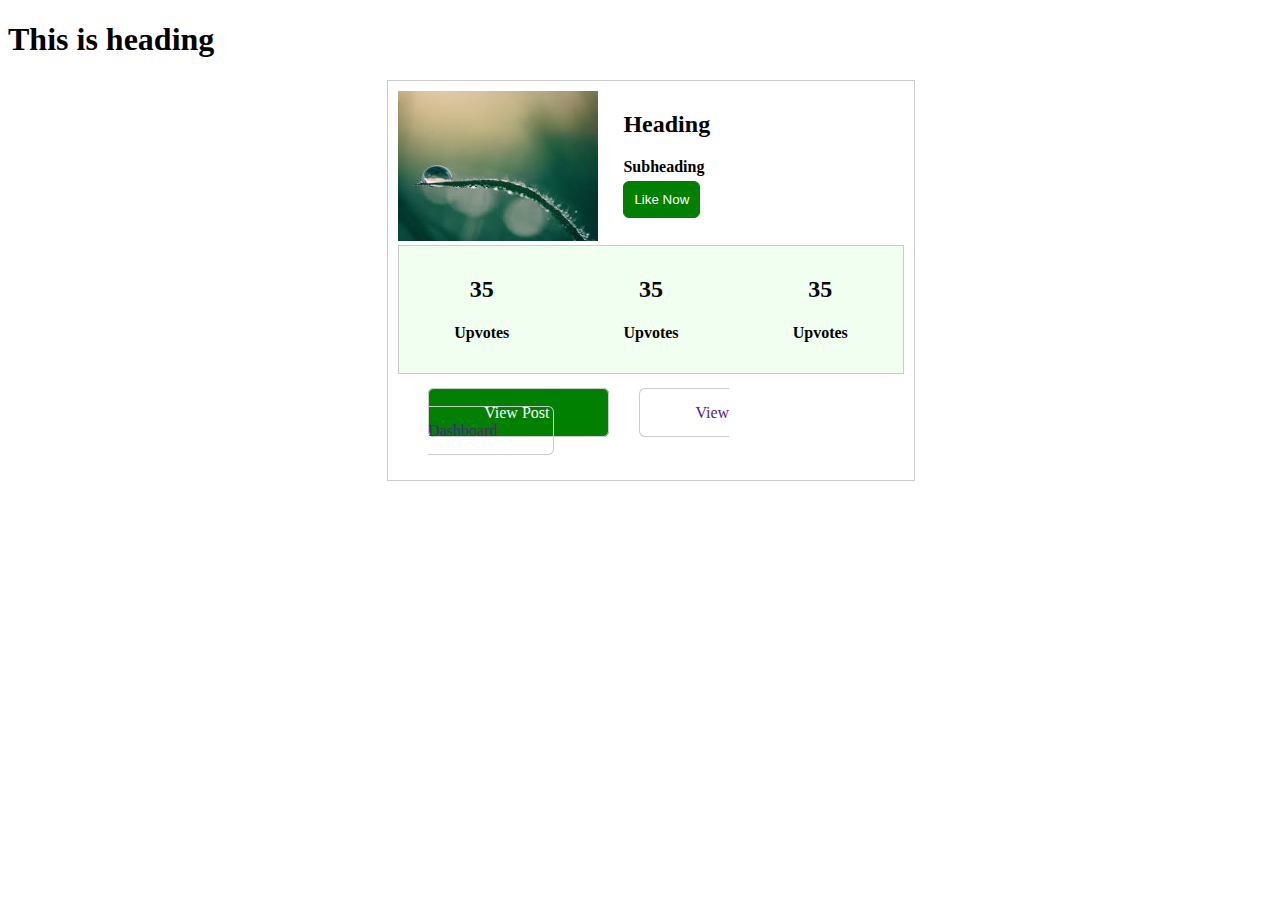
==== index.html @ 307f573d "adding new files" ====
<!DOCTYPE html>
<html>
    <head>
        <title> Welcome React </title>
        <link href="style.css" rel="stylesheet">
    </head>
    <body>
        <h1> This is heading </h1>

        <div class="box">
            <div class="d-flex">
                <div>
                    <img class="img-1" src="images/img1.jpg"/>
                </div>
                <div class="pl-5">
                    <h2> Heading </h2>
                    <strong> Subheading</strong>
                    <div class="mt-5">
                        <button class="button"> Like Now </button>
                    </div>
                    
                </div>
            </div>

            <div class="box-count text-center">
               <div class="d-flex">
                    <div class="w-33">
                        <h2> 35</h2>
                        <h4> Upvotes </h4>
                    </div>
                    <div class="pl-5 w-33">
                        <h2> 35</h2>
                        <h4> Upvotes </h4>
                    </div>
                    <div class="pl-5 w-33">
                        <h2> 35</h2>
                        <h4> Upvotes </h4>
                    </div>
               </div>

            </div>

            <div class="mt-10">
                <a href="" class="button-lg bg-green text-white"> View Post </a>

                <a href=""  class="button-lg"> View Dashboard </a>

            </div>
        </div>


    </body>
</html>
---- style.css ----
.box{
    border:1px solid #ccc;
    padding: 10px;
    width:40%;
    margin-left:30%;
}

.d-flex{
    display: flex;
}

.img-1{
    width:200px;
}

.button{
    background-color: green;
    color:#fff;
    padding: 10px;
    border-radius: 6px;
    border:1px solid green;
}

.pl-5{
    padding-left: 5%;
}
.mt-5{
    margin-top:5px;
}

.box-count{
    border:1px solid #ccc;
    background-color: honeydew;
    padding: 10px;
}

.text-center{
    text-align: center;
}

.w-33{
 width:33%;
}

.button-lg{
    padding: 15px 55px;
    border: 1px solid #ccc;
    margin-right: 30px;
    text-decoration: none;
   border-radius: 6px;
}

.mt-10{
    margin:30px;
}

.bg-green{
    background-color: green;
}
.text-white{
    color:#fff;
}
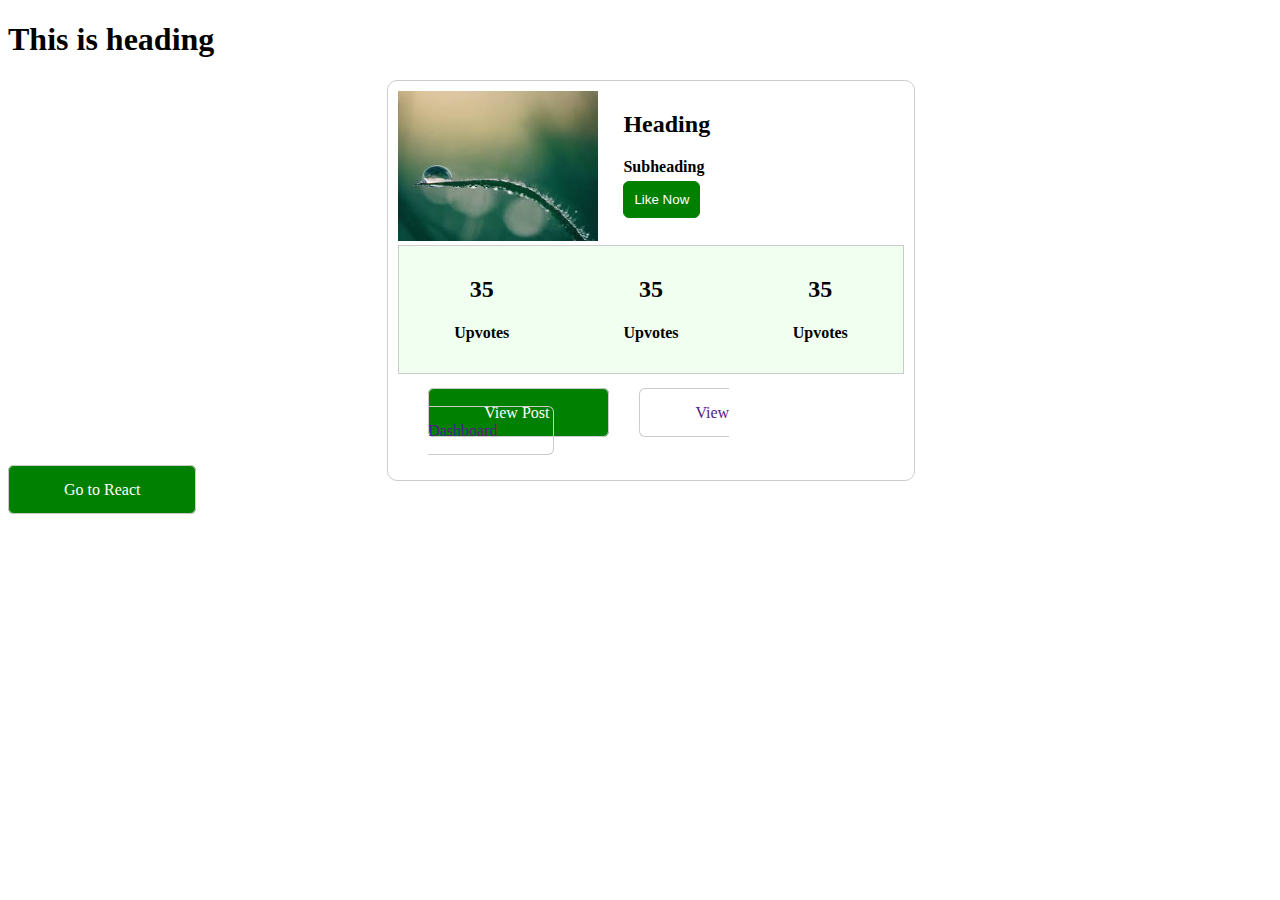
==== commit 71a1a001: "Adding files" ====
--- a/index.html
+++ b/index.html
@@ -37,15 +37,18 @@
                         <h4> Upvotes </h4>
                     </div>
                </div>
-
             </div>
 
             <div class="mt-10">
                 <a href="" class="button-lg bg-green text-white"> View Post </a>
+                <a href=""  class="button-lg"> View Dashboard </a>
+            </div>
 
-                <a href=""  class="button-lg"> View Dashboard </a>
+            
+        </div>
 
-            </div>
+        <div>
+            <a href="template.html" target="_blank" class="button-lg bg-green text-white"> Go to React </a>
         </div>
 
 
--- a/style.css
+++ b/style.css
@@ -4,6 +4,7 @@
     padding: 10px;
     width:40%;
     margin-left:30%;
+    border-radius: 10px;
 }
 
 .d-flex{
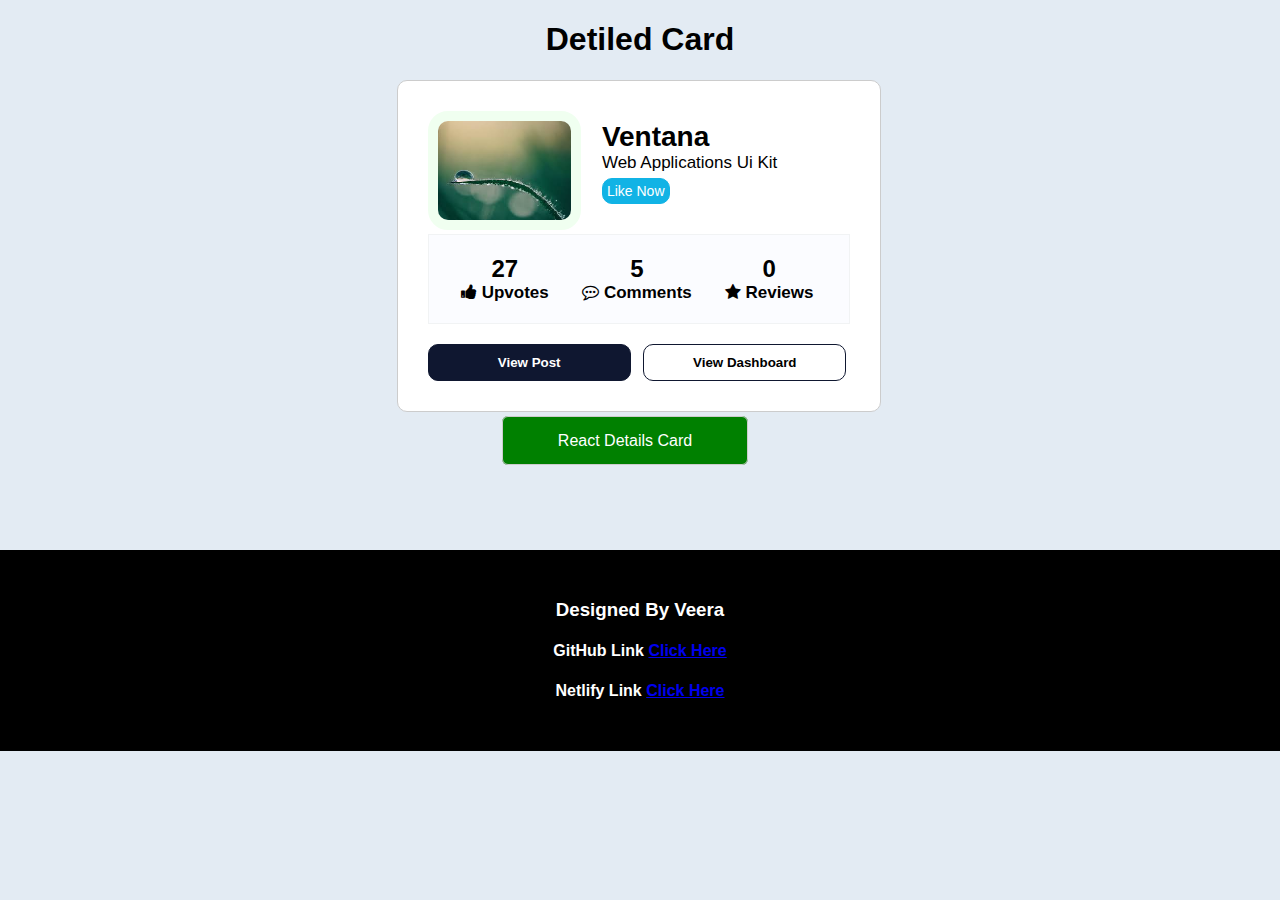
==== commit b4e66711: "adding files" ====
--- a/index.html
+++ b/index.html
@@ -3,53 +3,65 @@
     <head>
         <title> Welcome React </title>
         <link href="style.css" rel="stylesheet">
+        <link rel="stylesheet" href="https://cdnjs.cloudflare.com/ajax/libs/font-awesome/4.7.0/css/font-awesome.min.css">
     </head>
     <body>
-        <h1> This is heading </h1>
-
-        <div class="box">
+        <div class="text-center">
+            <h1>Detiled  Card </h1>
+        </div>
+      
+        <div class="card">
             <div class="d-flex">
                 <div>
-                    <img class="img-1" src="images/img1.jpg"/>
+                    <img class="card-img" src="images/img1.jpg"/>
                 </div>
                 <div class="pl-5">
-                    <h2> Heading </h2>
-                    <strong> Subheading</strong>
+                    <div class="card-heading"> Ventana </div>
+                    <div class="card-subheading"> Web Applications Ui Kit </div>
                     <div class="mt-5">
-                        <button class="button"> Like Now </button>
+                        <button class="card-button"> Like Now </button>
                     </div>
-                    
                 </div>
             </div>
 
             <div class="box-count text-center">
                <div class="d-flex">
                     <div class="w-33">
-                        <h2> 35</h2>
-                        <h4> Upvotes </h4>
+                        <div class="count"> 27</div>
+                        <div class="count-text"> <i class="fa fa-thumbs-up"></i> Upvotes </div>
                     </div>
-                    <div class="pl-5 w-33">
-                        <h2> 35</h2>
-                        <h4> Upvotes </h4>
+                    <div class="w-33">
+                        <div class="count"> 5</div>
+                        <div class="count-text"> <i class="fa fa-commenting-o"></i> Comments </div>
                     </div>
-                    <div class="pl-5 w-33">
-                        <h2> 35</h2>
-                        <h4> Upvotes </h4>
+                    <div class="w-33">
+                        <div class="count"> 0</div>
+                        <div class="count-text"> <i class="fa fa-star"></i> Reviews </div>
                     </div>
                </div>
             </div>
 
-            <div class="mt-10">
-                <a href="" class="button-lg bg-green text-white"> View Post </a>
-                <a href=""  class="button-lg"> View Dashboard </a>
+            <div class="mt-20">
+                <button class="view-btn"> View Post</button>
+                <button class="view-btn1 margin-left-btn"> View Dashboard</button>
+            </div>
+ 
+        </div>
+
+        <div class="text-center mt-20">
+            <a href="template.html" target="_blank" class="button-lg  bg-green text-white"> React Details Card </a>
+        </div>
+
+        <footer class="footer mt-100">
+            <div class="text-center">
+                <h3> Designed By Veera</h3>
             </div>
 
-            
-        </div>
-
-        <div>
-            <a href="template.html" target="_blank" class="button-lg bg-green text-white"> Go to React </a>
-        </div>
+            <div class="text-center">
+                <h4> GitHub Link <a href="https://github.com/veeranarappa/Project-V" target="_blank">Click Here </a></h4>
+                <h4> Netlify Link <a href="https://flamboyant-varahamihira-a7a18d.netlify.app/" target="_blank">Click Here </a></h4>
+            </div>
+        </footer>
 
 
     </body>
--- a/style.css
+++ b/style.css
@@ -1,20 +1,46 @@
 
-.box{
+body{
+    background-color: #e3ebf3;
+    font-family: 'Mulish', sans-serif;
+    margin:0px;
+}
+.card{
     border:1px solid #ccc;
-    padding: 10px;
-    width:40%;
-    margin-left:30%;
+    padding: 30px;
+    width: 33%;
+    margin-left: 31%;
     border-radius: 10px;
+    background-color: #fff;
 }
-
+ 
 .d-flex{
     display: flex;
 }
 
-.img-1{
-    width:200px;
+.card-img{
+    width: 133px;
+    border: 10px solid #f0fff0;
+    border-radius: 20px;
 }
 
+.card-heading{
+    font-size: 28px;
+    font-weight: 600;
+    margin-top:10px;
+}
+.card-subheading{
+    font-size: 17px;
+}
+
+.card-button{
+    background-color: #11b3e5;
+    padding: 4px;
+    color:#fff;
+    font-size: 14px;
+    border-radius: 10px;
+    border:1px solid  #11b3e5;
+   
+}
 .button{
     background-color: green;
     color:#fff;
@@ -31,9 +57,38 @@
 }
 
 .box-count{
-    border:1px solid #ccc;
-    background-color: honeydew;
-    padding: 10px;
+    border:1px solid #f0f2f3e6;
+    background-color: #fbfcff;
+    padding: 20px 10px;
+}
+.view-btn{
+    width: 48%;
+    background-color: #0f1730;
+    border: 1px solid #0f1730;
+    color: #fff;
+    padding: 10px 0px;
+    border-radius: 10px;
+    font-weight: 600;
+}
+
+.view-btn1{
+    width: 48%;
+    background-color: #fff;
+    border: 1px solid #0f1730;
+    color: #000;
+    padding: 10px 0px;
+    border-radius: 10px;
+    font-weight: 600;
+}
+
+
+.count{
+    font-size: 24px;
+    font-weight: 600;
+}
+.count-text{
+    font-size: 17px;
+    font-weight: 600;
 }
 
 .text-center{
@@ -52,8 +107,8 @@
    border-radius: 6px;
 }
 
-.mt-10{
-    margin:30px;
+.mt-20{
+    margin-top:20px;
 }
 
 .bg-green{
@@ -61,4 +116,40 @@
 }
 .text-white{
     color:#fff;
+}
+
+.margin-left-btn{
+    margin-left:2%;
+}
+
+.mt-100{
+    margin-top:100px;
+}
+
+.footer{
+    background-color: #000;
+    color:#fff;
+    padding: 30px;
+}
+
+.bg-color{
+    background-color:#529de0 ;
+}
+
+.input-box{
+    width: 87%;
+    height: 40px;
+}
+
+
+ul li{
+    list-style-type: none;
+    background-color: #e9ecef;
+    padding: 10px;
+    border-radius: 6px;
+    margin-bottom: 6px;
+}
+
+ul{
+    padding-left: 0px;
 }